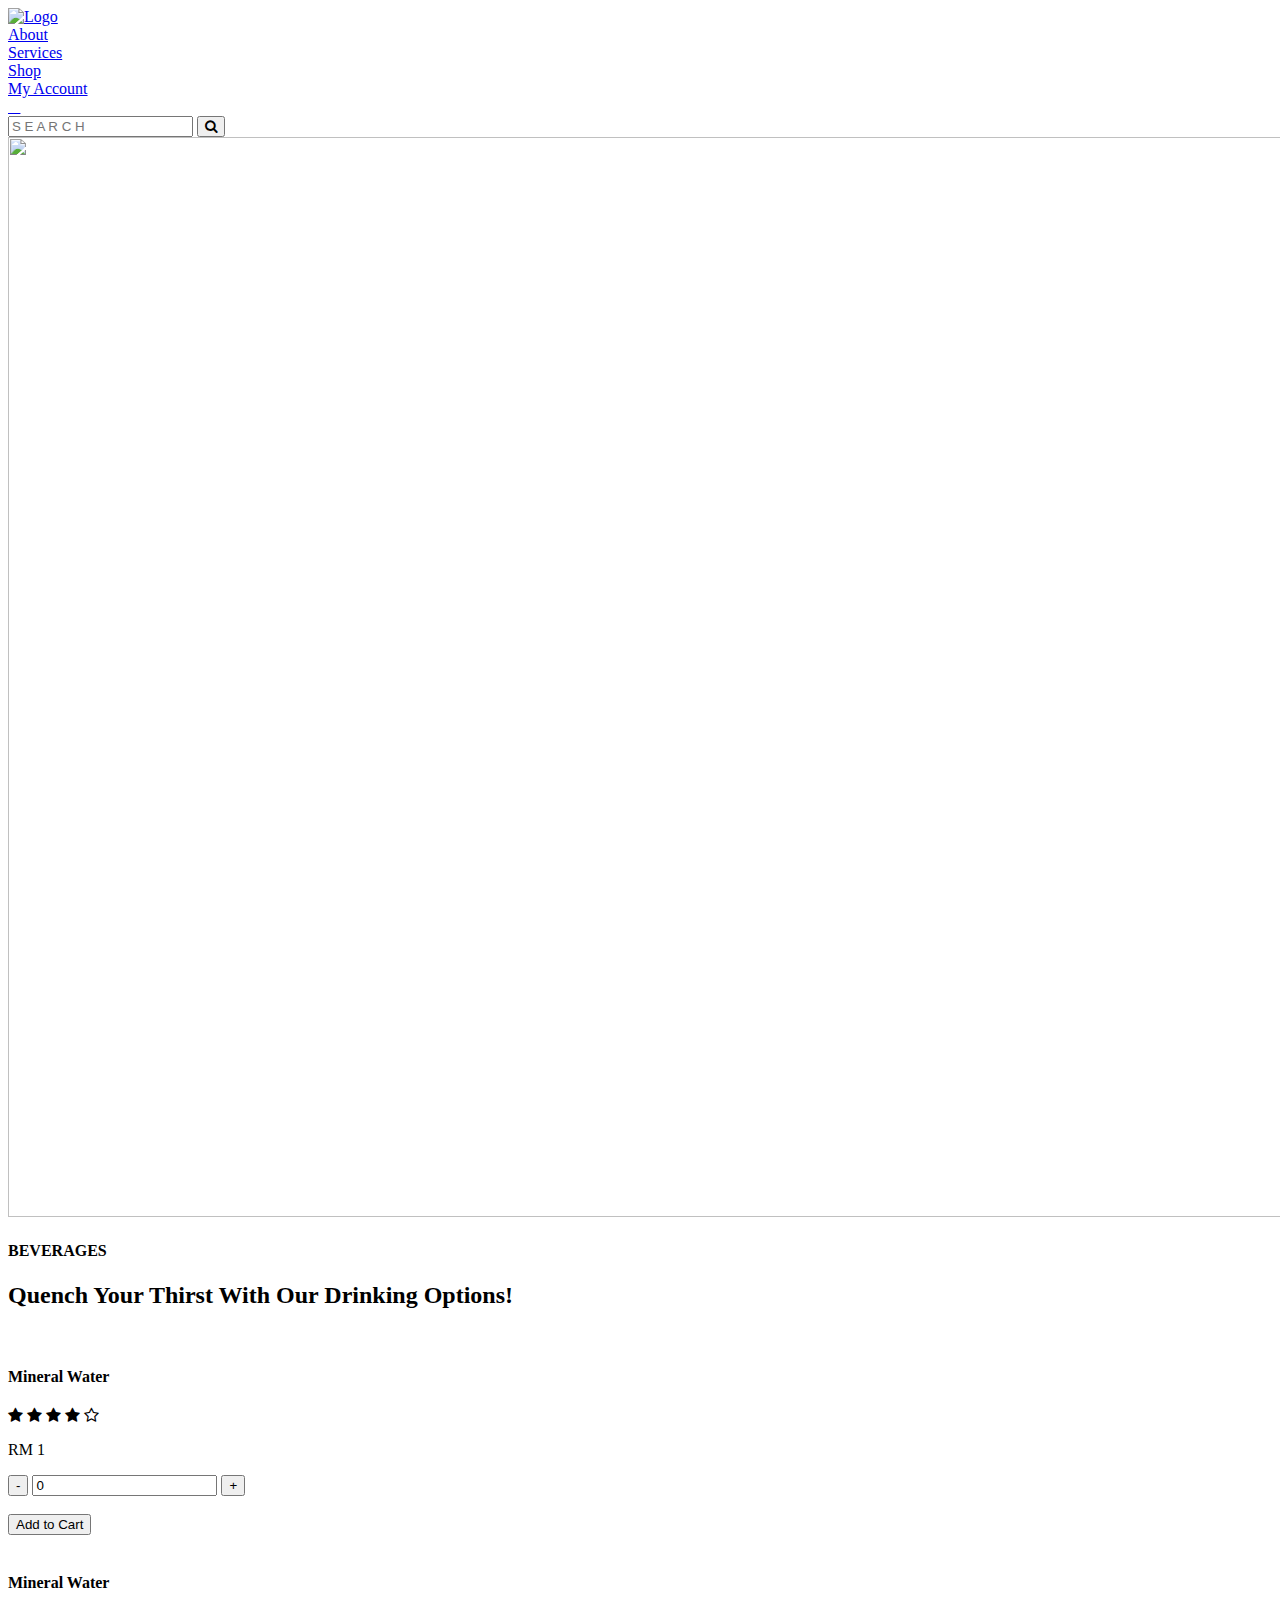
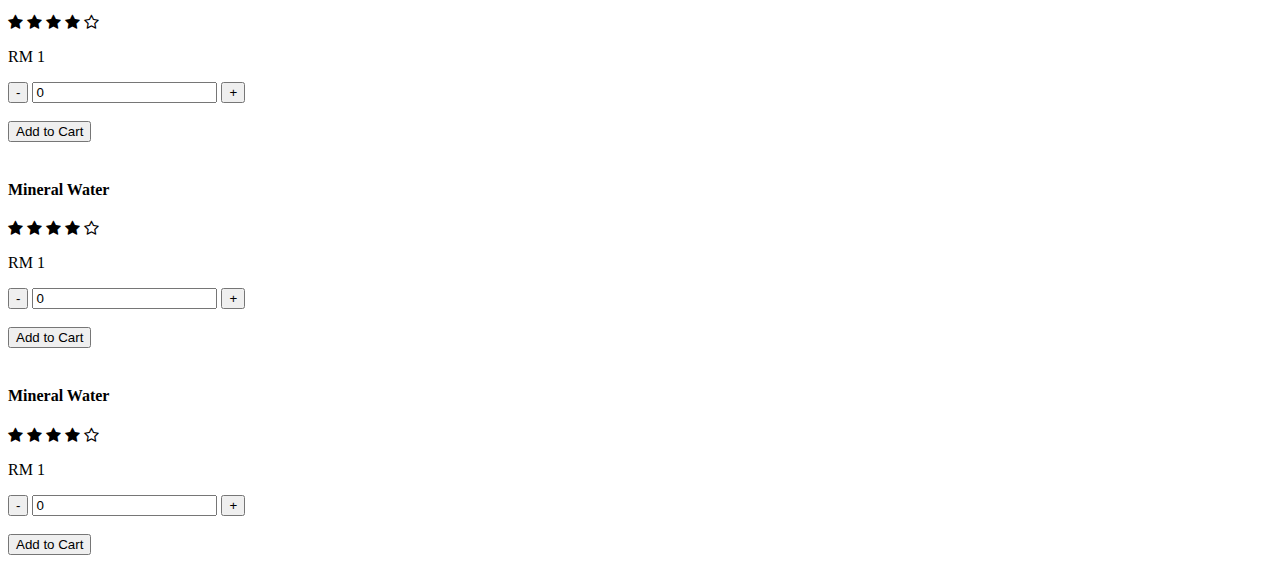
==== santaiKAWAN/beverages.html @ e2dc1adf "update breakfast.html" ====
<!DOCTYPE html>
<html lang="en">
  <head>
    <meta charset="UTF-8" />
    <meta name="viewport" content="width=device-width, initial-scale=1.0" />
    <title>Oscent | Beverages</title>
    <link rel="stylesheet" href="bevstyle.css" />
    <link
      href="https://fonts.googleapis.com/css2?family=Jacques+Francois&family=Parkinsans:wght@300..800&family=Poppins:ital,wght@0,100;0,200;0,300;0,400;0,500;0,600;0,700;0,800;0,900&display=swap"
      rel="stylesheet"
    />
    <link
      href="https://fonts.googleapis.com/css2?family=Eater&family=Jacques+Francois&family=Parkinsans:wght@300..800&family=Poppins:ital,wght@0,100;0,200;0,300;0,400;0,500;0,600;0,700;0,800;0,900&display=swap"
      rel="stylesheet"
    />
    <link
      rel="stylesheet"
      href="//maxcdn.bootstrapcdn.com/font-awesome/4.1.0/css/font-awesome.min.css"
    />
  </head>
  <body>
    <!---------------------- NAVBAR ------------------------->
    <div class="bar"></div>
    <header>
      <div class="containerthatcontains">
        <div class="logo">
          <a href="index.html">
            <img
              src="Oscent_Pictures/logo-placeholder.png"
              alt="Logo"
              class="logo"
              width="120"
            />
          </a>
        </div>
        <div class="links">
          <li><a href="#">About</a></li>
          <li><a href="servicepage.html">Services</a></li>
          <li><a href="shop.html">Shop</a></li>
          <li><a href="login.html">My Account</a></li>
          <li>
            <a href="cart1.html">
              <i class="fas fa-shopping-bag"></i>
            </a>
          </li>
        </div>
        <div class="search-container">
          <form action="/action_page.php">
            <input type="text" placeholder="S E A R C H" name="search" />
            <button type="submit">
              <i class="fa fa-search"></i>
            </button>
          </form>
        </div>
      </div>
    </header>

    <!---------------------- POSTER ------------------------->
    <div class="poster">
      <img src="images/aleyaPose.png" width="3200px" height="1080px" />
      <div class="poster-text">
        <h4>BEVERAGES</h4>
      </div>
    </div>

    <!---------------------- DRINKING OPTIONS ------------------------->
    <div class="drinking-options">
      <div class="small-container">
        <h2 class="title">Quench Your Thirst With Our Drinking Options!</h2>
        <div class="row">
          <div class="col-4">
            <!-- THis is the box that contains the water-->
            <img src="images/water.png" alt="" />
            <h4>Mineral Water</h4>
            <div class="rating">
              <i class="fa fa-star"></i>
              <i class="fa fa-star"></i>
              <i class="fa fa-star"></i>
              <i class="fa fa-star"></i>
              <i class="fa fa-star-o"></i>
            </div>
            <p>RM 1</p>
            <!--parent box-->
            <!--parent box-->
            <div class="quantity">
              <button type="button" class="quantity-btn">-</button>
              <input
                type="number"
                class="quantity-input"
                name="quantity"
                value="0"
                min="0"
              />
              <button type="button" class="quantity-btn">+</button>
            </div>
            <br />
            <!--add to cart button-->
            <button
              type="button"
              class="addtocart"
              data-name="waterbottle"
              data-price="1.00"
            >
              Add to Cart
            </button>
            
          </div>
          <div class="col-4">
            <!-- THis is the box that contains the water-->
            <img src="images/water.png" alt="" />
            <h4>Mineral Water</h4>
            <div class="rating">
              <i class="fa fa-star"></i>
              <i class="fa fa-star"></i>
              <i class="fa fa-star"></i>
              <i class="fa fa-star"></i>
              <i class="fa fa-star-o"></i>
            </div>
            <p>RM 1</p>
            <!--parent box-->
            <!--parent box-->
            <div class="quantity">
              <button type="button" class="quantity-btn">-</button>
              <input
                type="number"
                class="quantity-input"
                name="quantity"
                value="0"
                min="0"
              />
              <button type="button" class="quantity-btn">+</button>
            </div>
            <br />
            <!--add to cart button-->
            <button
              type="button"
              class="addtocart"
              data-name="waterbottle"
              data-price="1.00"
            >
              Add to Cart
            </button>
          </div>
          <div class="col-4">
            <!-- THis is the box that contains the water-->
            <img src="images/water.png" alt="" />
            <h4>Mineral Water</h4>
            <div class="rating">
              <i class="fa fa-star"></i>
              <i class="fa fa-star"></i>
              <i class="fa fa-star"></i>
              <i class="fa fa-star"></i>
              <i class="fa fa-star-o"></i>
            </div>
            <p>RM 1</p>
            <!--parent box-->
            <!--parent box-->
            <div class="quantity">
              <button type="button" class="quantity-btn">-</button>
              <input
                type="number"
                class="quantity-input"
                name="quantity"
                value="0"
                min="0"
              />
              <button type="button" class="quantity-btn">+</button>
            </div>
            <br />
            <!--add to cart button-->
            <button
              type="button"
              class="addtocart"
              data-name="waterbottle"
              data-price="1.00"
            >
              Add to Cart
            </button>
          </div>
          <div class="col-4">
            <!-- THis is the box that contains the water-->
            <img src="images/water.png" alt="" />
            <h4>Mineral Water</h4>
            <div class="rating">
              <i class="fa fa-star"></i>
              <i class="fa fa-star"></i>
              <i class="fa fa-star"></i>
              <i class="fa fa-star"></i>
              <i class="fa fa-star-o"></i>
            </div>
            <p>RM 1</p>
            <!--parent box-->
            <!--parent box-->
            <div class="quantity">
              <button type="button" class="quantity-btn">-</button>
              <input
                type="number"
                class="quantity-input"
                name="quantity"
                value="0"
                min="0"
              />
              <button type="button" class="quantity-btn">+</button>
            </div>
            <br />
            <!--add to cart button-->
            <button
              type="button"
              class="addtocart"
              data-name="waterbottle"
              data-price="1.00"
            >
              Add to Cart
            </button>
          </div>
        </div>
      </div>
    </div>

    <!---------------------- SCRIPTS ------------------------->
    <script src="janji.js"></script>
    <script src="ProDetails.js"></script>
    <script
      type="module"
      src="https://unpkg.com/ionicons@7.1.0/dist/ionicons/ionicons.esm.js"
    ></script>
    <script
      nomodule
      src="https://unpkg.com/ionicons@7.1.0/dist/ionicons/ionicons.js"
    ></script>
    <script>
      document.addEventListener("DOMContentLoaded", () => {
        // Handle quantity buttons for all items
        document.querySelectorAll(".quantity").forEach((quantityDiv) => {
          const minusButton = quantityDiv.querySelector(
            ".quantity-btn:first-of-type"
          );
          const plusButton = quantityDiv.querySelector(
            ".quantity-btn:last-of-type"
          );
          const quantityInput = quantityDiv.querySelector(".quantity-input");

          // Decrease quantity
          minusButton.addEventListener("click", () => {
            let currentValue = parseInt(quantityInput.value) || 0;
            if (currentValue > 0) {
              quantityInput.value = currentValue - 1;
            }
          });

          // Increase quantity
          plusButton.addEventListener("click", () => {
            let currentValue = parseInt(quantityInput.value) || 0;
            quantityInput.value = currentValue + 1;
          });

          // Validate input manually
          quantityInput.addEventListener("input", () => {
            let value = parseInt(quantityInput.value) || 0;
            if (value < 0) value = 0; // Prevent negative values
            quantityInput.value = value;
          });
        });

        // Handle "Add to Cart" buttons
        document.querySelectorAll(".addtocart").forEach((button) => {
          button.addEventListener("click", () => {
            const productName = button.getAttribute("data-name");
            const productPrice = parseFloat(button.getAttribute("data-price"));
            const quantityInput = button
              .closest(".col-4")
              .querySelector(".quantity-input");
            const quantity = parseInt(quantityInput.value) || 0;

            if (quantity > 0) {
              console.log(
                `Added to cart: ${productName}, Quantity: ${quantity}, Total Price: RM ${(
                  productPrice * quantity
                ).toFixed(2)}`
              );
              alert(`Added ${quantity} ${productName}(s) to cart!`);
            } else {
              alert("Please select a quantity greater than 0.");
            }
          });
        });
      });
    </script>
  </body>
</html>
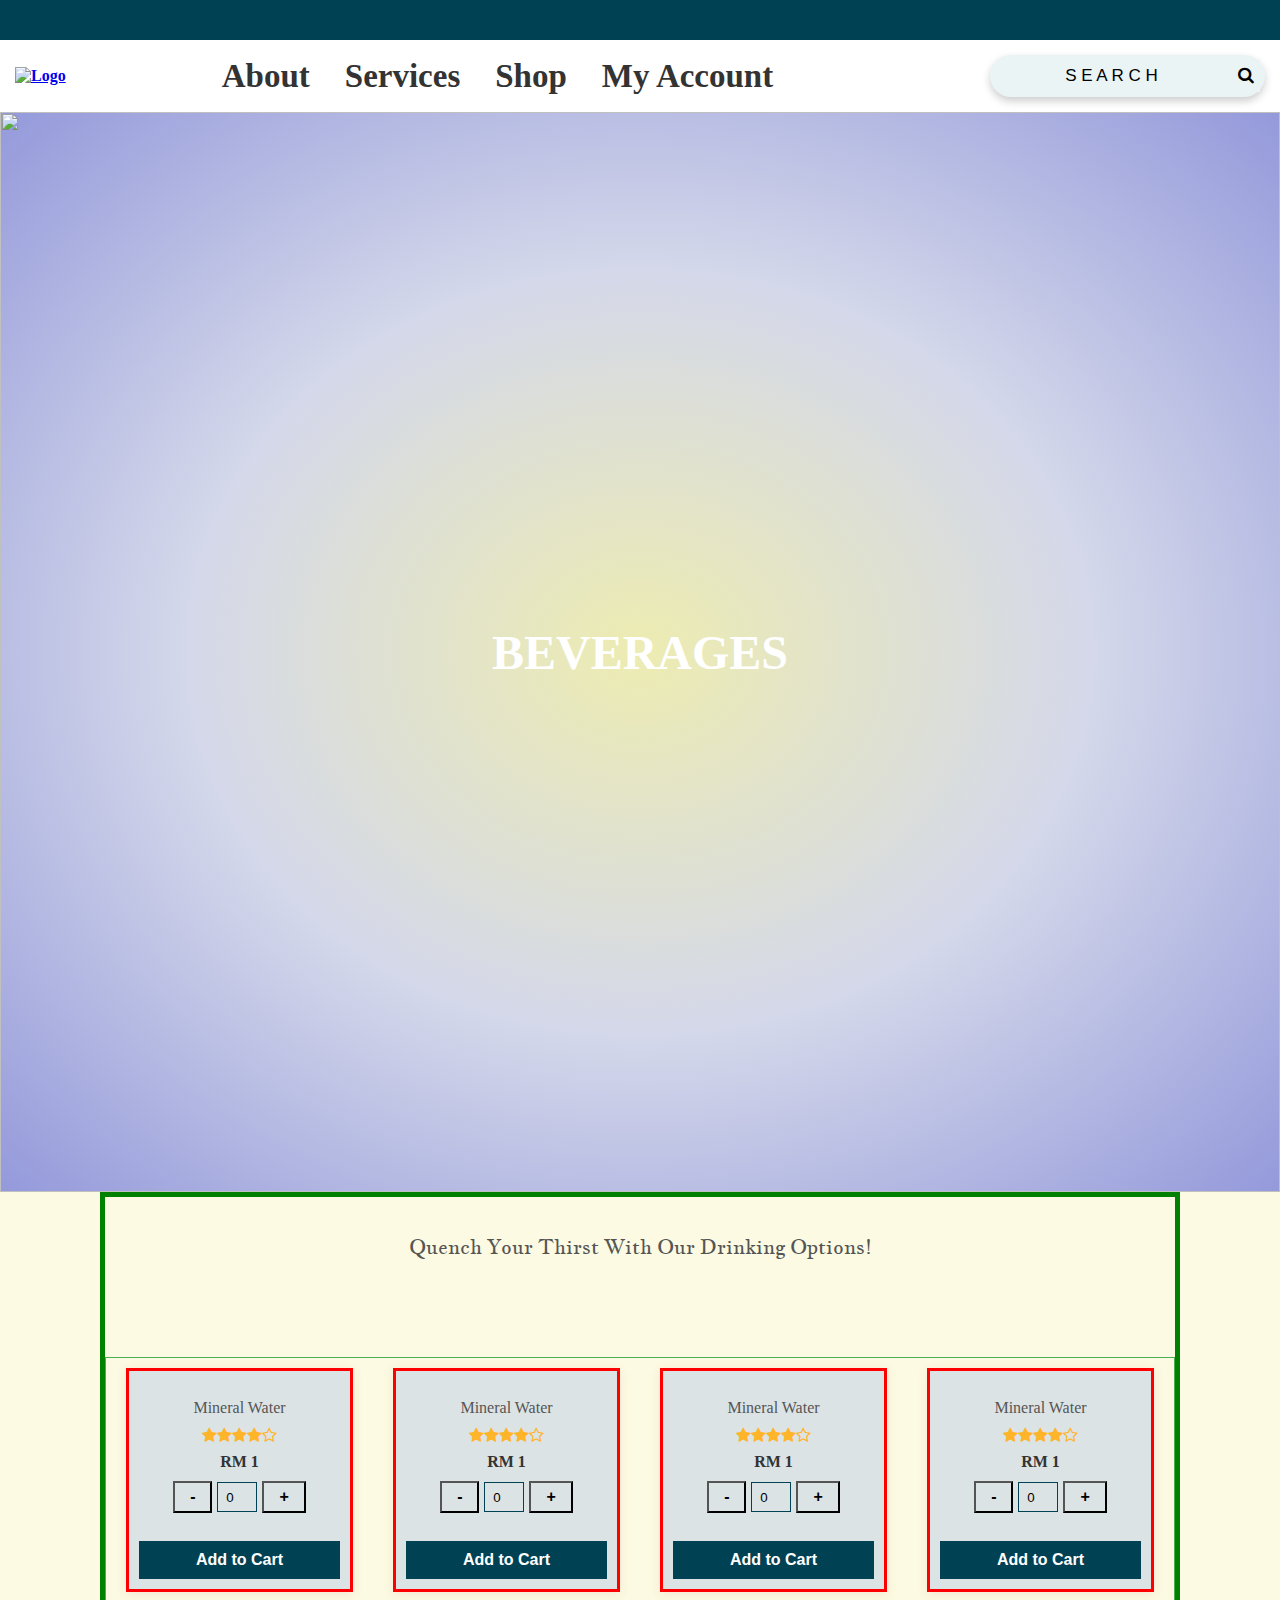
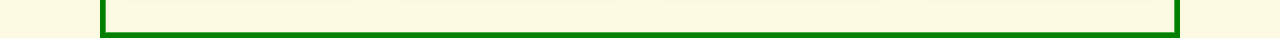
==== commit 8e4b6a6c: "vrooom" ====
--- a/santaiKAWAN/beverages.html
+++ b/santaiKAWAN/beverages.html
@@ -68,152 +68,153 @@
       <div class="small-container">
         <h2 class="title">Quench Your Thirst With Our Drinking Options!</h2>
         <div class="row">
-          <div class="col-4">
-            <!-- THis is the box that contains the water-->
-            <img src="images/water.png" alt="" />
-            <h4>Mineral Water</h4>
-            <div class="rating">
-              <i class="fa fa-star"></i>
-              <i class="fa fa-star"></i>
-              <i class="fa fa-star"></i>
-              <i class="fa fa-star"></i>
-              <i class="fa fa-star-o"></i>
-            </div>
-            <p>RM 1</p>
-            <!--parent box-->
-            <!--parent box-->
-            <div class="quantity">
-              <button type="button" class="quantity-btn">-</button>
-              <input
-                type="number"
-                class="quantity-input"
-                name="quantity"
-                value="0"
-                min="0"
-              />
-              <button type="button" class="quantity-btn">+</button>
-            </div>
-            <br />
-            <!--add to cart button-->
-            <button
-              type="button"
-              class="addtocart"
-              data-name="waterbottle"
-              data-price="1.00"
-            >
-              Add to Cart
-            </button>
-            
-          </div>
-          <div class="col-4">
-            <!-- THis is the box that contains the water-->
-            <img src="images/water.png" alt="" />
-            <h4>Mineral Water</h4>
-            <div class="rating">
-              <i class="fa fa-star"></i>
-              <i class="fa fa-star"></i>
-              <i class="fa fa-star"></i>
-              <i class="fa fa-star"></i>
-              <i class="fa fa-star-o"></i>
-            </div>
-            <p>RM 1</p>
-            <!--parent box-->
-            <!--parent box-->
-            <div class="quantity">
-              <button type="button" class="quantity-btn">-</button>
-              <input
-                type="number"
-                class="quantity-input"
-                name="quantity"
-                value="0"
-                min="0"
-              />
-              <button type="button" class="quantity-btn">+</button>
-            </div>
-            <br />
-            <!--add to cart button-->
-            <button
-              type="button"
-              class="addtocart"
-              data-name="waterbottle"
-              data-price="1.00"
-            >
-              Add to Cart
-            </button>
-          </div>
-          <div class="col-4">
-            <!-- THis is the box that contains the water-->
-            <img src="images/water.png" alt="" />
-            <h4>Mineral Water</h4>
-            <div class="rating">
-              <i class="fa fa-star"></i>
-              <i class="fa fa-star"></i>
-              <i class="fa fa-star"></i>
-              <i class="fa fa-star"></i>
-              <i class="fa fa-star-o"></i>
-            </div>
-            <p>RM 1</p>
-            <!--parent box-->
-            <!--parent box-->
-            <div class="quantity">
-              <button type="button" class="quantity-btn">-</button>
-              <input
-                type="number"
-                class="quantity-input"
-                name="quantity"
-                value="0"
-                min="0"
-              />
-              <button type="button" class="quantity-btn">+</button>
-            </div>
-            <br />
-            <!--add to cart button-->
-            <button
-              type="button"
-              class="addtocart"
-              data-name="waterbottle"
-              data-price="1.00"
-            >
-              Add to Cart
-            </button>
-          </div>
-          <div class="col-4">
-            <!-- THis is the box that contains the water-->
-            <img src="images/water.png" alt="" />
-            <h4>Mineral Water</h4>
-            <div class="rating">
-              <i class="fa fa-star"></i>
-              <i class="fa fa-star"></i>
-              <i class="fa fa-star"></i>
-              <i class="fa fa-star"></i>
-              <i class="fa fa-star-o"></i>
-            </div>
-            <p>RM 1</p>
-            <!--parent box-->
-            <!--parent box-->
-            <div class="quantity">
-              <button type="button" class="quantity-btn">-</button>
-              <input
-                type="number"
-                class="quantity-input"
-                name="quantity"
-                value="0"
-                min="0"
-              />
-              <button type="button" class="quantity-btn">+</button>
-            </div>
-            <br />
-            <!--add to cart button-->
-            <button
-              type="button"
-              class="addtocart"
-              data-name="waterbottle"
-              data-price="1.00"
-            >
-              Add to Cart
-            </button>
-          </div>
-        </div>
+          <!--row start-->
+          <div class="col-4">
+            <!-- THis is the box that contains the water-->
+            <img src="images/water.png" alt="" />
+            <h4>Mineral Water</h4>
+            <div class="rating">
+              <i class="fa fa-star"></i>
+              <i class="fa fa-star"></i>
+              <i class="fa fa-star"></i>
+              <i class="fa fa-star"></i>
+              <i class="fa fa-star-o"></i>
+            </div>
+            <p>RM 1</p>
+            <!--parent box-->
+            <!--parent box-->
+            <div class="quantity">
+              <button type="button" class="quantity-btn">-</button>
+              <input
+                type="number"
+                class="quantity-input"
+                name="quantity"
+                value="0"
+                min="0"
+              />
+              <button type="button" class="quantity-btn">+</button>
+            </div>
+            <br />
+            <!--add to cart button-->
+            <button
+              type="button"
+              class="addtocart"
+              data-name="waterbottle"
+              data-price="1.00"
+            >
+              Add to Cart
+            </button>
+          </div>
+          <div class="col-4">
+            <!-- THis is the box that contains the water-->
+            <img src="images/water.png" alt="" />
+            <h4>Mineral Water</h4>
+            <div class="rating">
+              <i class="fa fa-star"></i>
+              <i class="fa fa-star"></i>
+              <i class="fa fa-star"></i>
+              <i class="fa fa-star"></i>
+              <i class="fa fa-star-o"></i>
+            </div>
+            <p>RM 1</p>
+            <!--parent box-->
+            <!--parent box-->
+            <div class="quantity">
+              <button type="button" class="quantity-btn">-</button>
+              <input
+                type="number"
+                class="quantity-input"
+                name="quantity"
+                value="0"
+                min="0"
+              />
+              <button type="button" class="quantity-btn">+</button>
+            </div>
+            <br />
+            <!--add to cart button-->
+            <button
+              type="button"
+              class="addtocart"
+              data-name="waterbottle"
+              data-price="1.00"
+            >
+              Add to Cart
+            </button>
+          </div>
+          <div class="col-4">
+            <!-- THis is the box that contains the water-->
+            <img src="images/water.png" alt="" />
+            <h4>Mineral Water</h4>
+            <div class="rating">
+              <i class="fa fa-star"></i>
+              <i class="fa fa-star"></i>
+              <i class="fa fa-star"></i>
+              <i class="fa fa-star"></i>
+              <i class="fa fa-star-o"></i>
+            </div>
+            <p>RM 1</p>
+            <!--parent box-->
+            <!--parent box-->
+            <div class="quantity">
+              <button type="button" class="quantity-btn">-</button>
+              <input
+                type="number"
+                class="quantity-input"
+                name="quantity"
+                value="0"
+                min="0"
+              />
+              <button type="button" class="quantity-btn">+</button>
+            </div>
+            <br />
+            <!--add to cart button-->
+            <button
+              type="button"
+              class="addtocart"
+              data-name="waterbottle"
+              data-price="1.00"
+            >
+              Add to Cart
+            </button>
+          </div>
+          <div class="col-4">
+            <!-- THis is the box that contains the water-->
+            <img src="images/water.png" alt="" />
+            <h4>Mineral Water</h4>
+            <div class="rating">
+              <i class="fa fa-star"></i>
+              <i class="fa fa-star"></i>
+              <i class="fa fa-star"></i>
+              <i class="fa fa-star"></i>
+              <i class="fa fa-star-o"></i>
+            </div>
+            <p>RM 1</p>
+            <!--parent box-->
+            <!--parent box-->
+            <div class="quantity">
+              <button type="button" class="quantity-btn">-</button>
+              <input
+                type="number"
+                class="quantity-input"
+                name="quantity"
+                value="0"
+                min="0"
+              />
+              <button type="button" class="quantity-btn">+</button>
+            </div>
+            <br />
+            <!--add to cart button-->
+            <button
+              type="button"
+              class="addtocart"
+              data-name="waterbottle"
+              data-price="1.00"
+            >
+              Add to Cart
+            </button>
+          </div>
+        </div>
+        <!-- row end-->
       </div>
     </div>
 
--- a/santaiKAWAN/bevstyle.css
+++ b/santaiKAWAN/bevstyle.css
@@ -0,0 +1,309 @@
+* {
+  margin: 0;
+  padding: 0;
+  box-sizing: border-box;
+}
+
+body {
+  font-family: "Jacques Francois", serif;
+  font-weight: 400;
+  font-style: normal;
+}
+
+.container {
+  background-color: #fcfae2;
+  max-width: 100%;
+  margin: 0 auto;
+  padding-left: 15px;
+  padding-right: 15px;
+}
+
+.small-container {
+  max-width: 1080px;
+  margin: auto;
+  border: 5px solid green;
+}
+
+.col-4 {
+  flex-basis: 25%;
+  padding: 10px;
+  min-width: 200px;
+  margin-bottom: 50px;
+  transition: transform 0.5;
+  text-align: center;
+}
+
+.col-4 img {
+  width: 100%;
+}
+
+.title {
+  text-align: center;
+  margin: 0 auto 80px;
+  position: relative;
+  line-height: 60px;
+  color: #555;
+}
+
+.row {
+  display: flex;
+  align-items: center;
+  flex-wrap: flex;
+  justify-content: space-around;
+  padding-bottom: 30px;
+  border: 1px solid #4caf50;
+}
+
+* {
+  margin: 0;
+  padding: 0;
+  box-sizing: border-box;
+}
+
+body {
+  font-family: "Gotu", serif;
+  font-weight: bold;
+  background-color: #eaf4f5;
+  color: #333;
+}
+
+.bar {
+  padding: 0;
+  height: 40px;
+  width: 100%;
+  background: #004154;
+}
+
+header {
+  color: #000;
+  background-color: #fff;
+}
+
+/* MNAVBARRRRRRRRRRRRRRRRRRRRRRRRRRRRRRRRRRRRRRRR */
+.containerthatcontains {
+  display: flex;
+  justify-content: space-between;
+  align-items: center;
+  padding: 15px;
+}
+
+/* Logo styles */
+.containerthatcontains .logo {
+  flex-shrink: 0;
+}
+
+/* Links styles */
+.containerthatcontains .links {
+  display: flex;
+  justify-content: center;
+  align-items: center;
+  gap: 35px;
+  list-style-type: none;
+  margin: 0;
+  padding: 0;
+}
+
+.containerthatcontains li a {
+  font-family: "Gotu", serif;
+  color: #333;
+  text-decoration: none;
+  font-size: 33px;
+  transition: color 0.3s;
+}
+
+.containerthatcontains .links i {
+  color: grey; /* color of the bag*/
+}
+
+/* Search container styles */
+.search-container {
+  display: flex;
+  align-items: center;
+  background: #eaf4f5;
+  border-radius: 30px;
+  padding: 5px;
+  box-shadow: 0px 4px 8px rgba(0, 0, 0, 0.2);
+}
+
+.search-container input[type="text"] {
+  text-align: center;
+  padding: 6px;
+  font-size: 17px;
+  border: none;
+  outline: none;
+  background: #eaf4f5;
+  color: black;
+  border-radius: 30px;
+}
+
+.search-container button {
+  background: #eaf4f5;
+  border: none;
+  cursor: pointer;
+  padding: 6px;
+  font-size: 17px;
+}
+
+.search-container button i {
+  color: black; /* Ensures icon is visible */
+}
+
+.search-container button:hover {
+  background: #008c9e;
+}
+
+.search-container input[type="text"]::placeholder {
+  color: black;
+}
+
+header::after {
+  padding-top: 5px;
+  content: "";
+  background: #004154;
+  width: 100%;
+  height: 1px;
+  position: absolute;
+  left: 50%;
+  transform: translate(-50%);
+}
+
+/* -------------------------- POSTER--------------------------------------*/
+
+.poster {
+  background: radial-gradient(#edecb2, #d4d8ea, #9499db);
+  position: relative;
+  width: 100vw;
+  height: 120vh;
+  overflow: hidden;
+}
+
+.poster img {
+  width: 100%;
+  height: 100%;
+  object-fit: cover; /* maeks the image not look distorted*/
+  display: block;
+  transform: scale(1);
+}
+
+.poster-text {
+  position: absolute;
+  top: 50%;
+  left: 50%;
+  transform: translate(-50%, -50%);
+  text-align: center;
+}
+
+.poster-text h4 {
+  font-size: 3rem;
+  text-transform: uppercase;
+  font-weight: bold;
+  margin: 0;
+  color: #ffffff;
+}
+
+/*---------------------------Drinking options------------------------*/
+
+.drinking-options {
+  background: #fcfae2;
+}
+
+.drinking-options .title {
+  padding-top: 20px;
+  font-family: "Jacques Francois", serif;
+  font-weight: 400;
+  font-style: normal;
+  font-size: 20px;
+}
+
+h4 {
+  color: #555;
+  font-weight: normal;
+  text-align: center;
+}
+
+.col-4 p {
+  display: flex;
+  justify-content: center;
+  margin: 10px 0;
+}
+
+.drinking-options .col-4 {
+  margin: 10px 20px;
+  background: #dce3e4;
+  cursor: pointer;
+  box-shadow: 0 2px 10px rgba(194, 66, 66, 0.1);
+  transition: transform 0.5s;
+  padding-left: 10px;
+  padding-right: 10px;
+  border: 3px solid red;
+}
+
+.drinking-options .col-4 .img {
+  box-shadow: 0 0 20px 0px rgba(0, 0, 0, 0.1);
+  transition: transform 0.5s;
+}
+.rating {
+  display: flex;
+  justify-content: center;
+  margin: 10px 0;
+}
+.rating .fa {
+  align-content: center;
+  color: rgb(255, 180, 41);
+}
+
+.col-4:hover {
+  transform: translateY(-5px);
+}
+/*-------------addition buttons-----------*/
+/*--------number of water-------------*/
+.quantity {
+  display: flex;
+  justify-content: center;
+  align-items: center;
+  margin: 10px 0;
+  background: transparent;
+}
+
+.quantity-btn {
+  background: transparent;
+  padding: 5px 15px;
+  cursor: pointer;
+  font-size: 16px;
+  font-weight: bold;
+  transition: 0.3s;
+}
+
+.quantity-btn:hover {
+  background-color: #004154;
+  color: #fff;
+}
+
+.quantity-input {
+  text-align: center;
+  height: 30px;
+  width: 40px;
+  padding: 5px;
+  border: 1px solid #004154;
+  margin: 0 5px;
+  background: transparent;
+}
+
+/* Add-to-cart button style */
+.addtocart {
+  display: block;
+  width: 100%;
+  background-color: #004154;
+  color: #fff;
+  text-align: center;
+  border: none;
+  padding: 10px;
+  font-size: 16px;
+  font-weight: bold;
+  cursor: pointer;
+  transition: 0.3s;
+}
+
+.addtocart {
+  background-color: #004154;
+}
